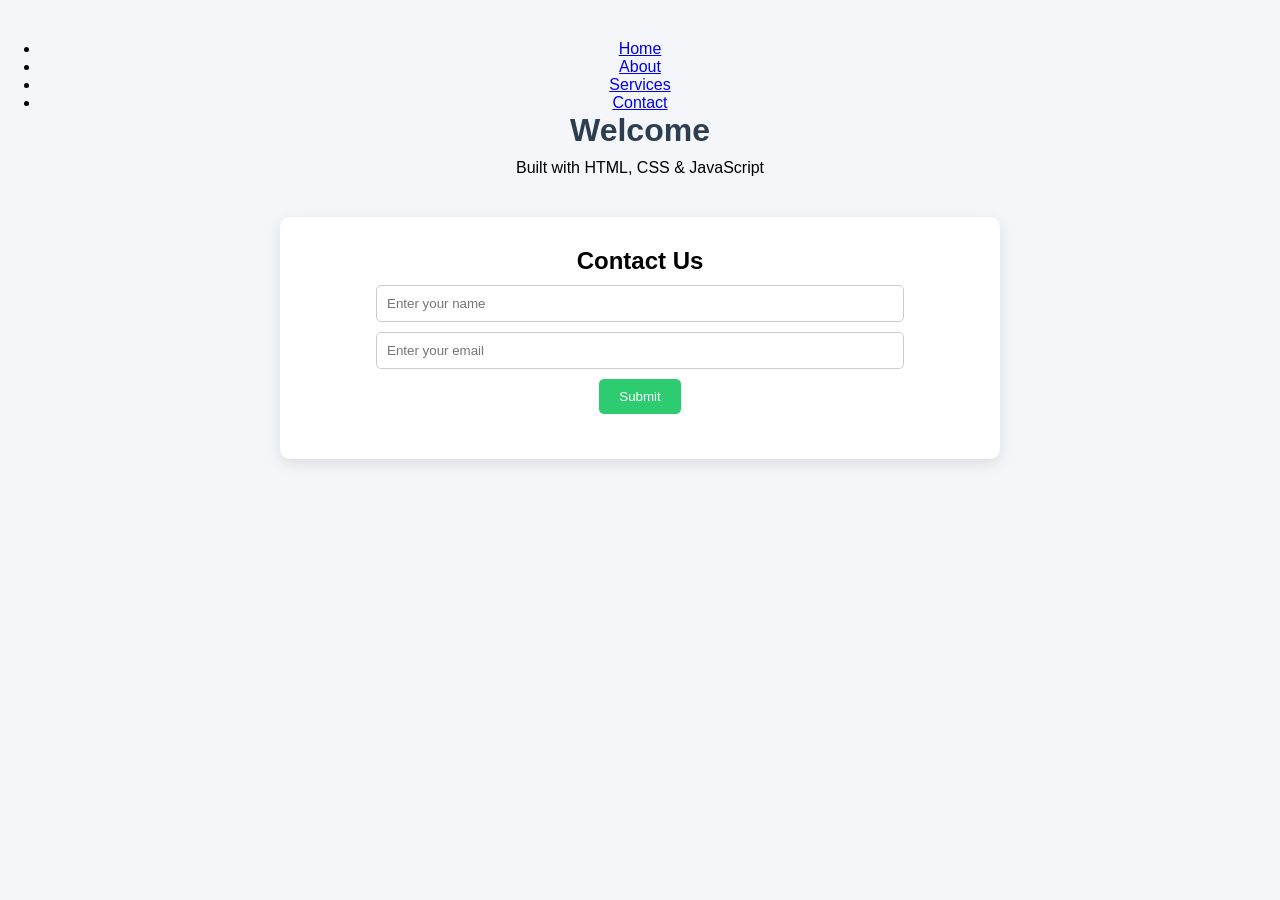
==== day2/index.html @ a5e825fc "add nave bar" ====
<!DOCTYPE html>
<html lang="en">
<head>
    <meta charset="UTF-8">
    <title>Team Frontend Project</title>
    <link rel="stylesheet" href="style.css">
</head>
<body>
    <nav>
        <ul>
            <li><a href="#">Home</a></li>
            <li><a href="#">About</a></li>
            <li><a href="#">Services</a></li>
            <li><a href="#">Contact</a></li>
        </ul>
    </nav>
    <header>
        <h1 id="main-heading">Welcome</h1>
        <p>Built with HTML, CSS & JavaScript</p>
    </header>
    <section class="form-section">
        <h2>Contact Us</h2>
        <form id="contact-form">
            <input type="text" id="name" placeholder="Enter your name">
            <input type="email" id="email" placeholder="Enter your email">
            <button type="submit">Submit</button>
        </form>

        <p id="form-message"></p>
    </section>

    <script src="script.js"></script>
</body>
</html>
---- day2/style.css ----
* {
    margin: 0;
    padding: 0;
    box-sizing: border-box;
    font-family: Arial, sans-serif;
}

body {
    background-color: #f4f6f9;
    text-align: center;
    padding: 40px;
}

header {
    margin-bottom: 40px;
}

h1 {
    color: #2c3e50;
    margin-bottom: 10px;
}

.content-section,
.form-section {
    background: white;
    padding: 30px;
    margin: 20px auto;
    width: 60%;
    border-radius: 10px;
    box-shadow: 0 5px 15px rgba(0,0,0,0.1);
}

#main-btn {
    margin-top: 20px;
    padding: 10px 20px;
    background-color: #3498db;
    border: none;
    color: white;
    border-radius: 5px;
    cursor: pointer;
    transition: 0.3s ease;
}

#main-btn:hover {
    background-color: red;
}

form input {
    display: block;
    width: 80%;
    margin: 10px auto;
    padding: 10px;
    border-radius: 5px;
    border: 1px solid #ccc;
}

form button {
    padding: 10px 20px;
    background-color: #2ecc71;
    border: none;
    color: white;
    border-radius: 5px;
    cursor: pointer;
}
form button:hover{
    background-color: brown;
    color: white;
    border-radius: 20px;
}

#form-message {
    margin-top: 15px;
    font-weight: bold;
}
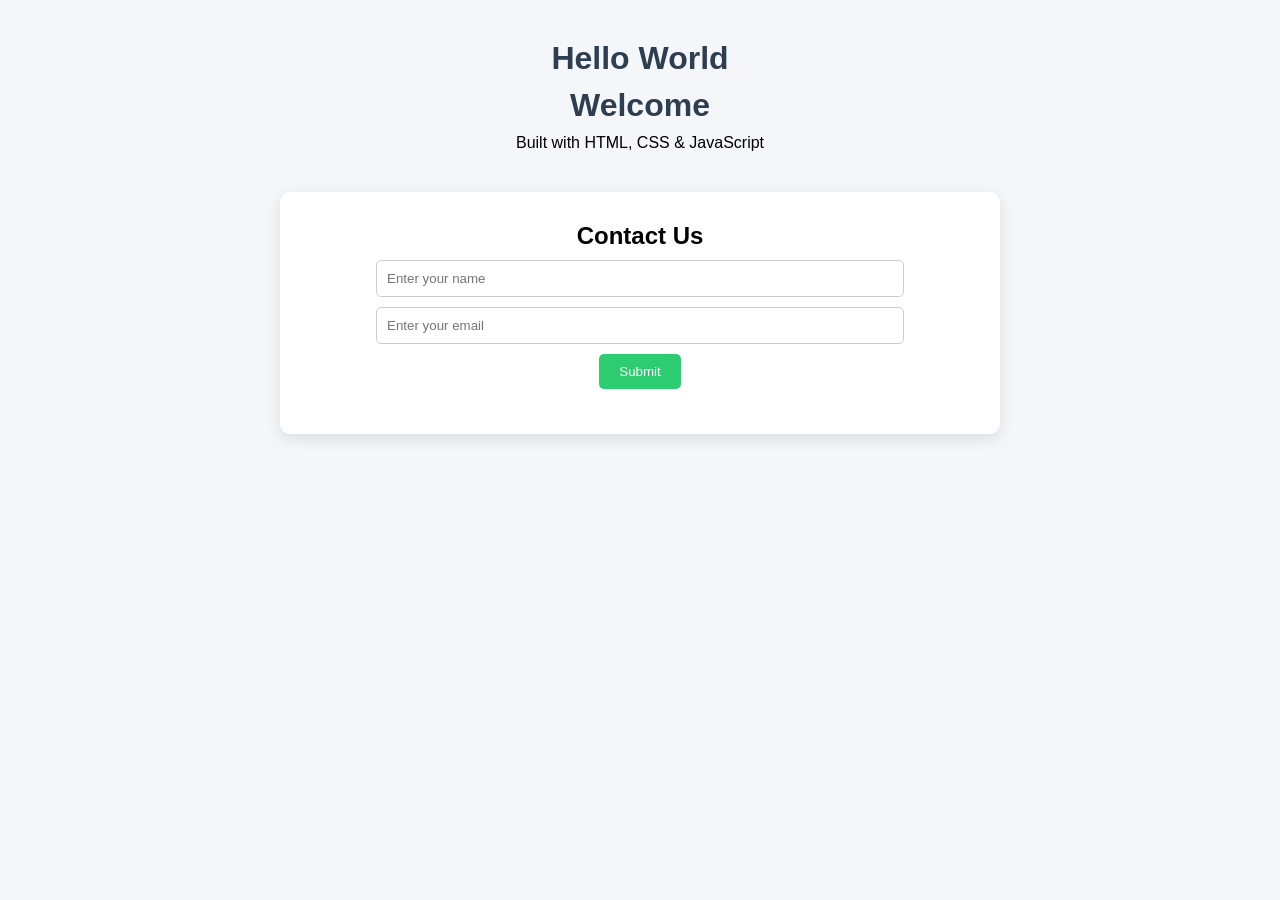
==== commit c3cbf651: "h1 added" ====
--- a/day2/index.html
+++ b/day2/index.html
@@ -6,14 +6,7 @@
     <link rel="stylesheet" href="style.css">
 </head>
 <body>
-    <nav>
-        <ul>
-            <li><a href="#">Home</a></li>
-            <li><a href="#">About</a></li>
-            <li><a href="#">Services</a></li>
-            <li><a href="#">Contact</a></li>
-        </ul>
-    </nav>
+<h1>Hello World</h1>
     <header>
         <h1 id="main-heading">Welcome</h1>
         <p>Built with HTML, CSS & JavaScript</p>
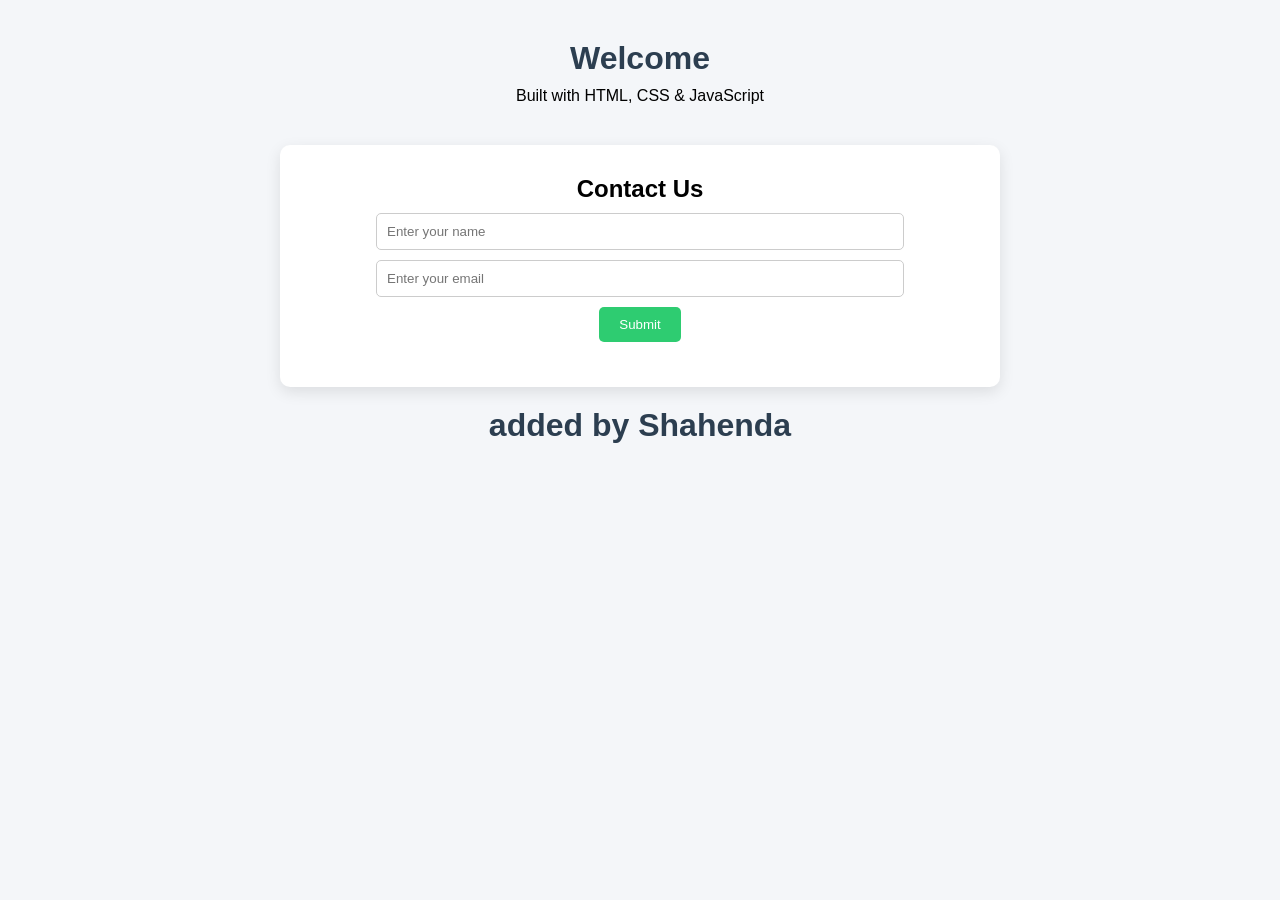
==== commit 158f0115: "added by shahee" ====
--- a/day2/index.html
+++ b/day2/index.html
@@ -6,7 +6,7 @@
     <link rel="stylesheet" href="style.css">
 </head>
 <body>
-<h1>Hello World</h1>
+
     <header>
         <h1 id="main-heading">Welcome</h1>
         <p>Built with HTML, CSS & JavaScript</p>
@@ -22,6 +22,8 @@
         <p id="form-message"></p>
     </section>
 
+    <h1>added by Shahenda</h1>
+
     <script src="script.js"></script>
 </body>
 </html>
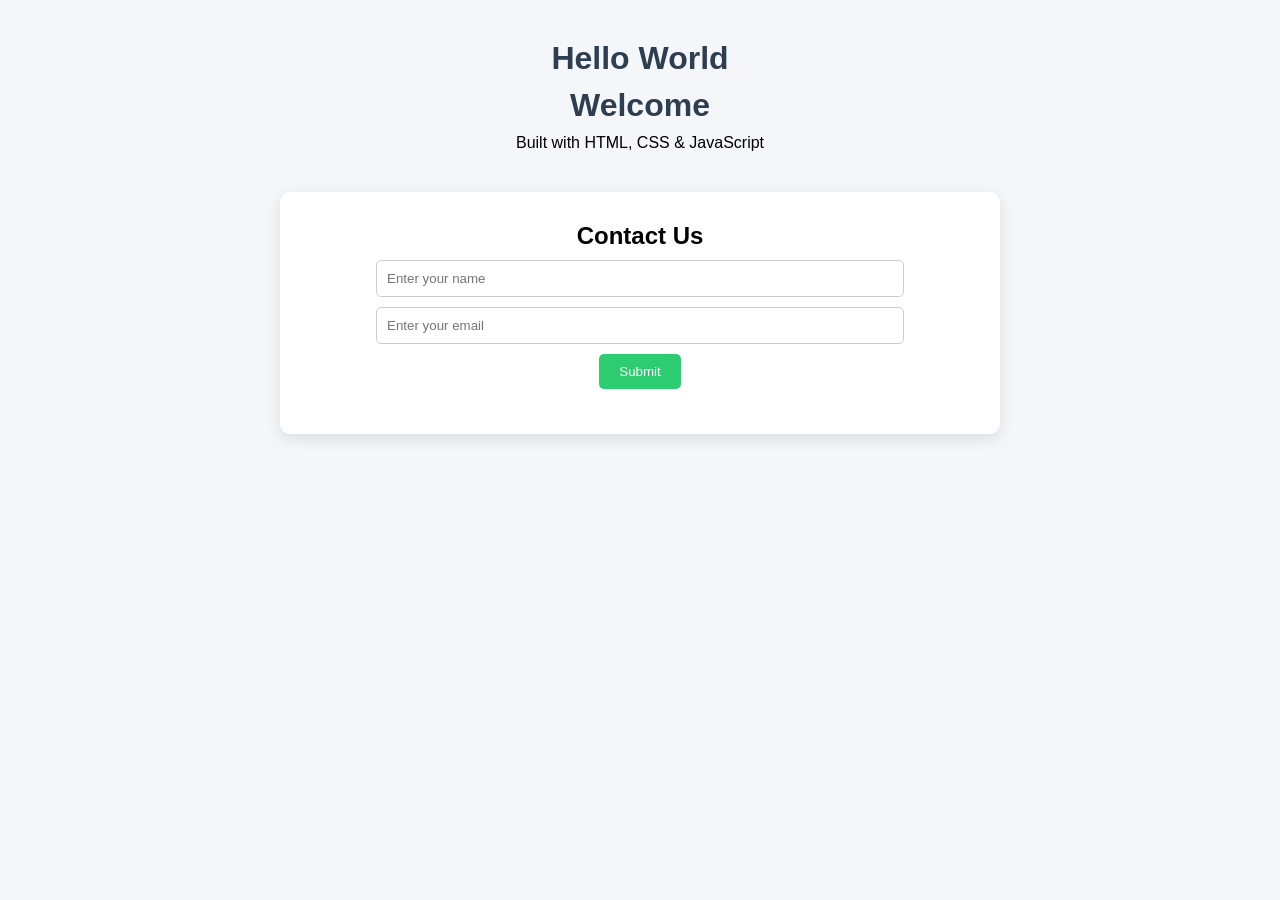
==== commit 3f968482: "Merge pull request #4 from AnwaarMohamd/alyaa h1 added" ====
--- a/day2/index.html
+++ b/day2/index.html
@@ -6,7 +6,7 @@
     <link rel="stylesheet" href="style.css">
 </head>
 <body>
-
+<h1>Hello World</h1>
     <header>
         <h1 id="main-heading">Welcome</h1>
         <p>Built with HTML, CSS & JavaScript</p>
@@ -22,8 +22,6 @@
         <p id="form-message"></p>
     </section>
 
-    <h1>added by Shahenda</h1>
-
     <script src="script.js"></script>
 </body>
 </html>
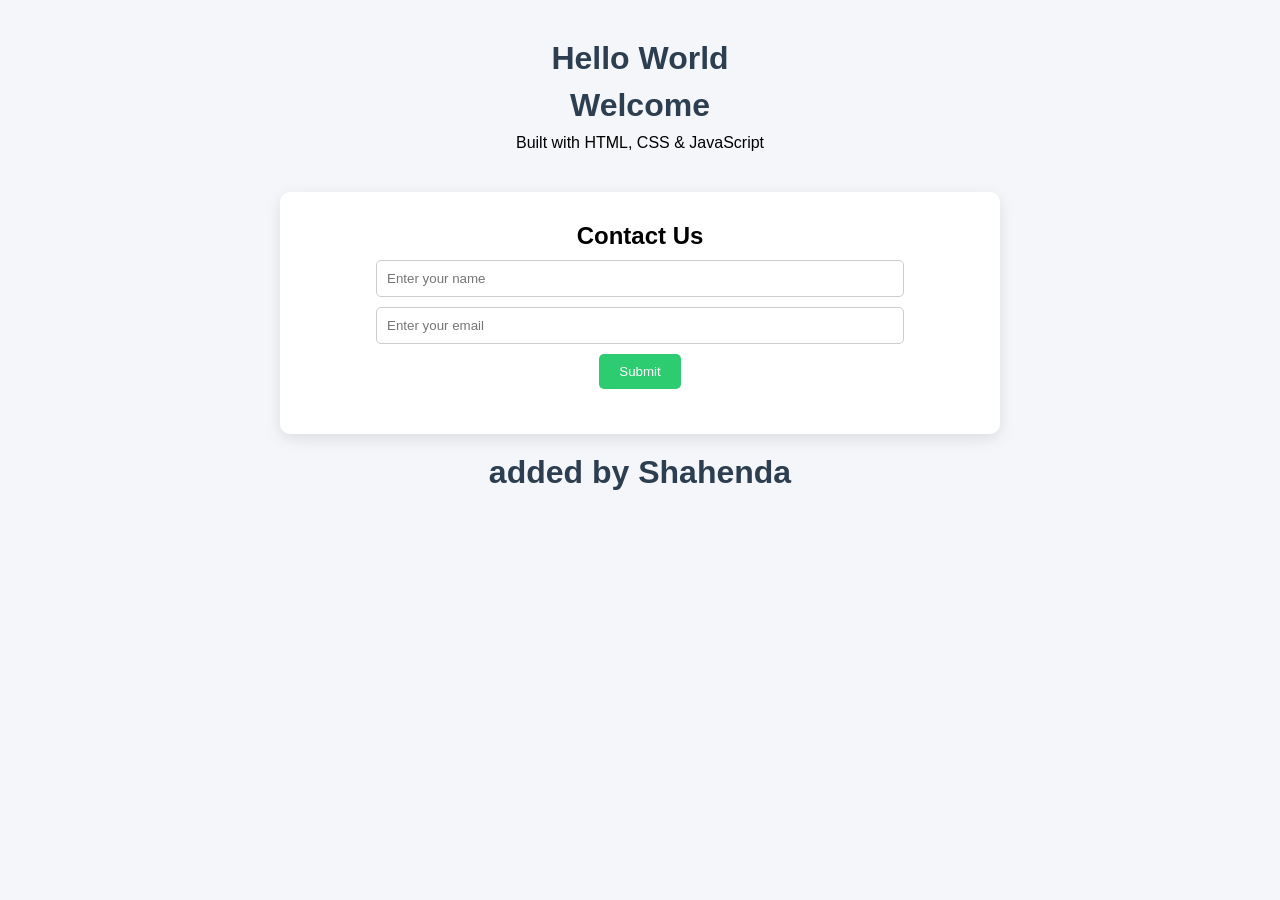
==== commit e09319ce: "Merge pull request #5 from AnwaarMohamd/shahenda added by shahee" ====
--- a/day2/index.html
+++ b/day2/index.html
@@ -22,6 +22,8 @@
         <p id="form-message"></p>
     </section>
 
+    <h1>added by Shahenda</h1>
+
     <script src="script.js"></script>
 </body>
 </html>
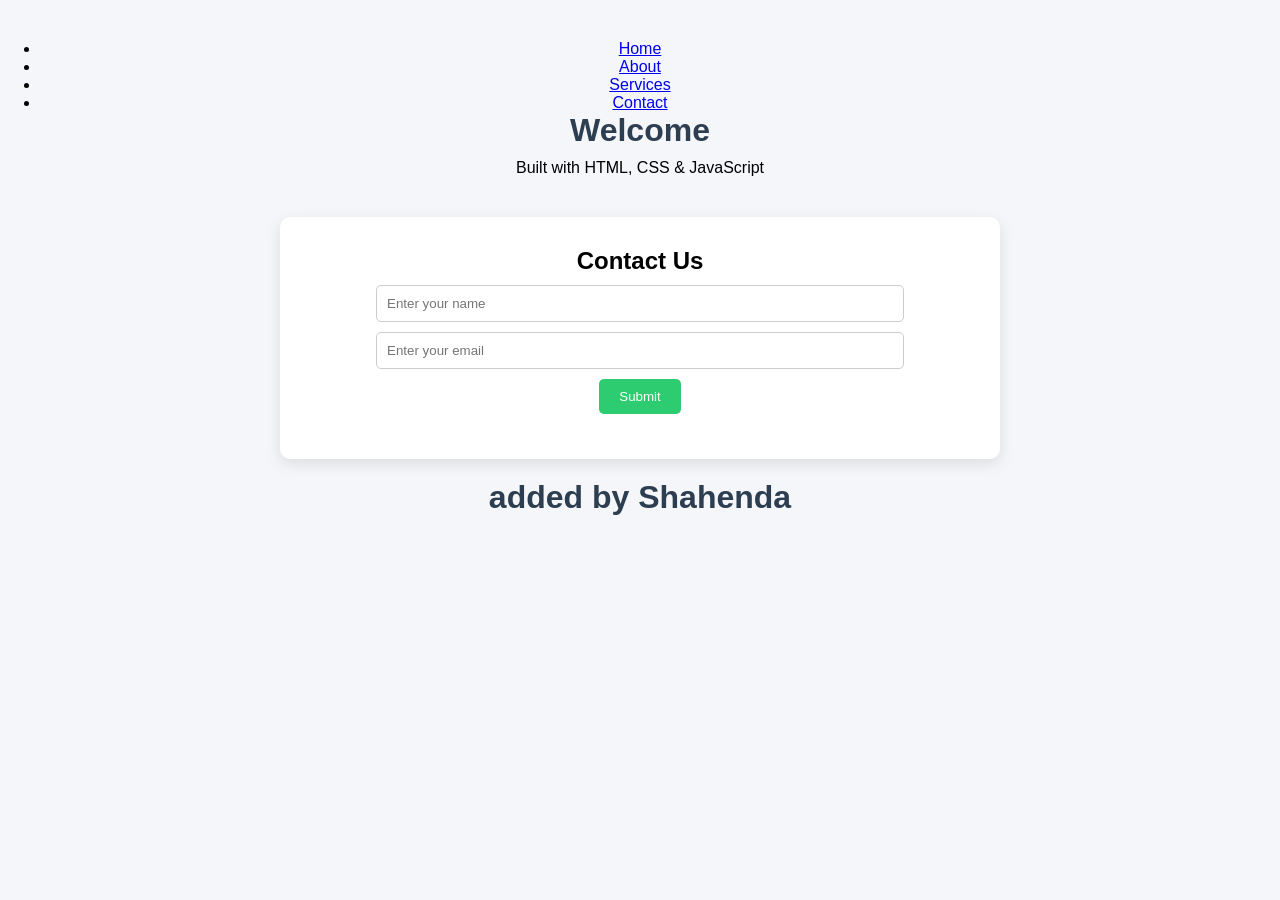
==== commit 0d16d616: "Merge pull request #3 from AnwaarMohamd/ola add nave bar" ====
--- a/day2/index.html
+++ b/day2/index.html
@@ -6,7 +6,14 @@
     <link rel="stylesheet" href="style.css">
 </head>
 <body>
-<h1>Hello World</h1>
+    <nav>
+        <ul>
+            <li><a href="#">Home</a></li>
+            <li><a href="#">About</a></li>
+            <li><a href="#">Services</a></li>
+            <li><a href="#">Contact</a></li>
+        </ul>
+    </nav>
     <header>
         <h1 id="main-heading">Welcome</h1>
         <p>Built with HTML, CSS & JavaScript</p>
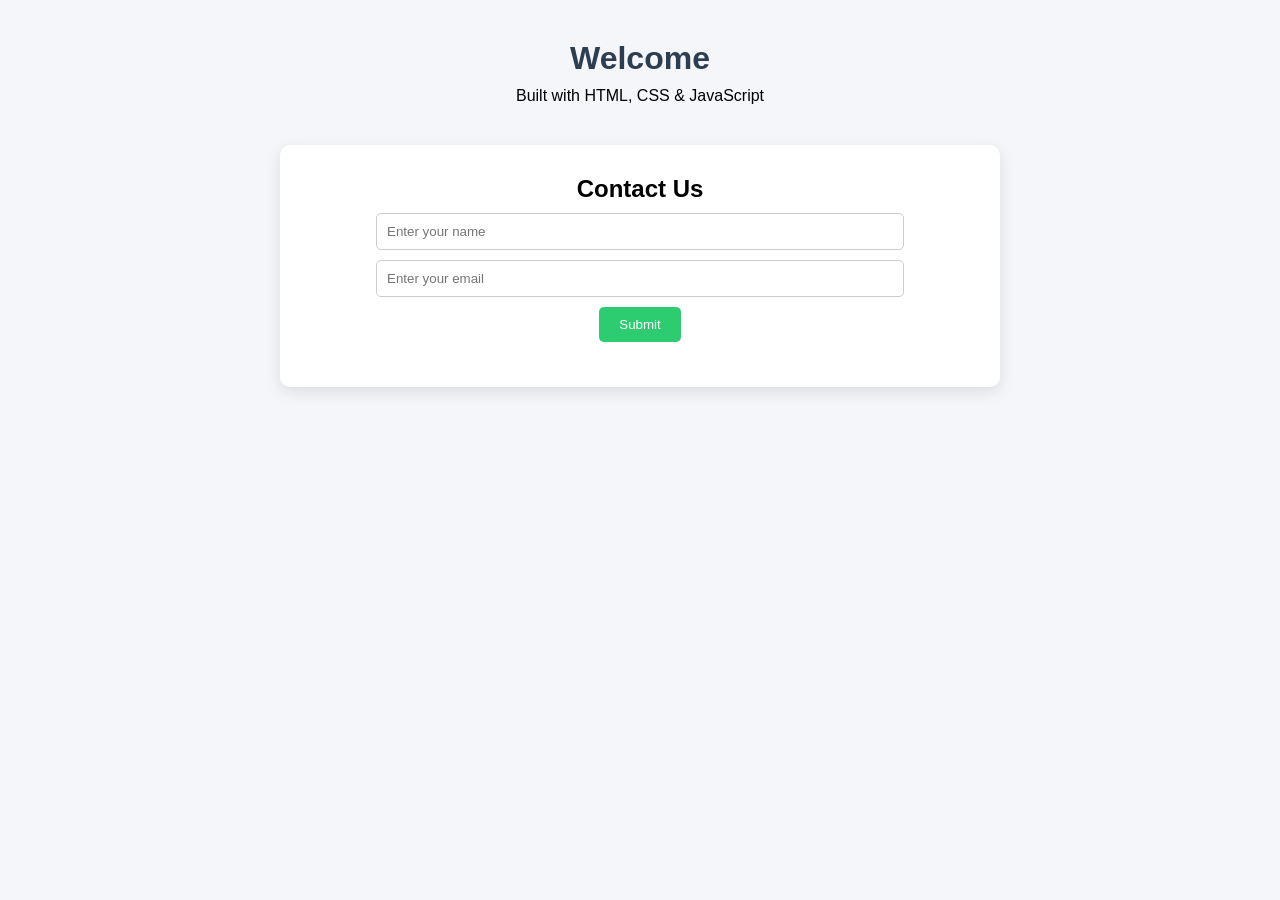
==== commit 7a606d2a: "first commit Built with HTML, CSS & JavaScript" ====
--- a/day2/index.html
+++ b/day2/index.html
@@ -6,14 +6,7 @@
     <link rel="stylesheet" href="style.css">
 </head>
 <body>
-    <nav>
-        <ul>
-            <li><a href="#">Home</a></li>
-            <li><a href="#">About</a></li>
-            <li><a href="#">Services</a></li>
-            <li><a href="#">Contact</a></li>
-        </ul>
-    </nav>
+
     <header>
         <h1 id="main-heading">Welcome</h1>
         <p>Built with HTML, CSS & JavaScript</p>
@@ -29,8 +22,6 @@
         <p id="form-message"></p>
     </section>
 
-    <h1>added by Shahenda</h1>
-
     <script src="script.js"></script>
 </body>
 </html>
--- a/day2/style.css
+++ b/day2/style.css
@@ -42,7 +42,7 @@
 }
 
 #main-btn:hover {
-    background-color: red;
+    background-color: #2980b9;
 }
 
 form input {
@@ -62,11 +62,6 @@
     border-radius: 5px;
     cursor: pointer;
 }
-form button:hover{
-    background-color: brown;
-    color: white;
-    border-radius: 20px;
-}
 
 #form-message {
     margin-top: 15px;
